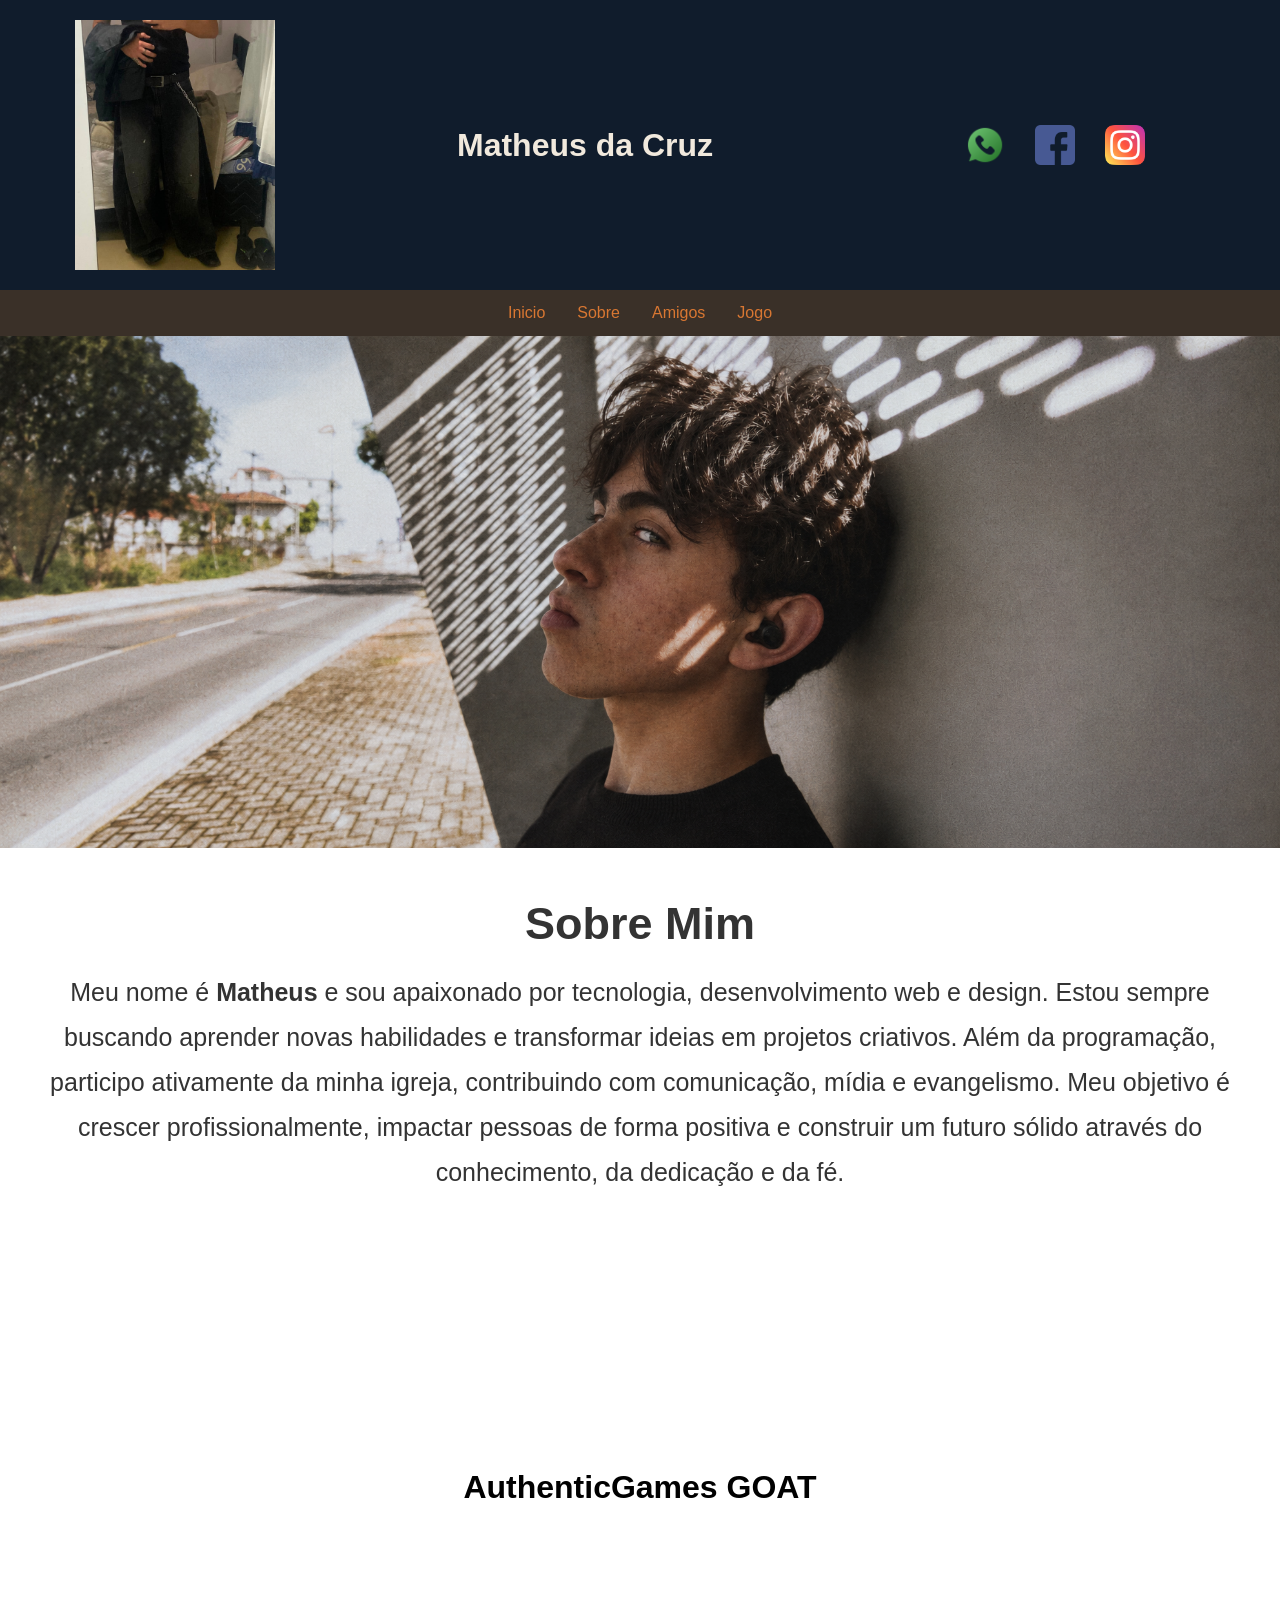
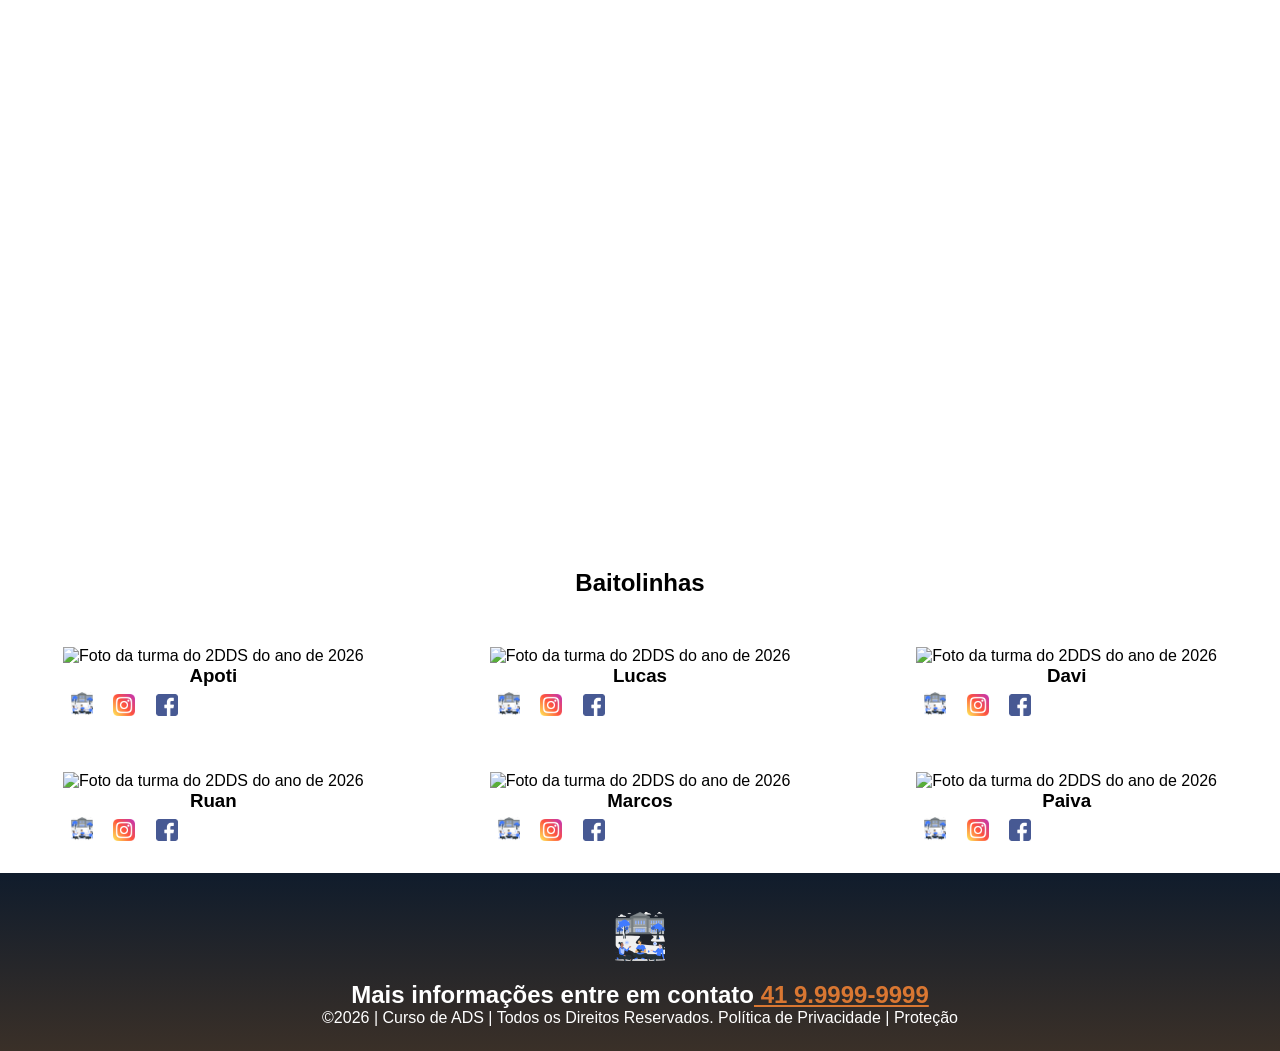
==== index.html @ 513d7f26 "1" ====
<!DOCTYPE html>
<html lang="pt-br">
<head>
<meta charset="UTF-8">
<meta name="viewport" content="width=device-width, initial-scale=1.0">
<title>Mtsxs Página</title>
<link rel="stylesheet" href="style.css">
</head>
<body>
<!--header é a parte do cabeçalho do site, é o topo da página-->
<header class="cabecalho-itens">
<img class="cabecalho_imagem" src="image.png" alt="Logo da
Página">
<h1 class="titulo_site">Matheus da Cruz</h1>
<div class="sociais">
<img class="sociais" src="whatsapp.png" alt="Logo do Whats da
Escola">
<img class="sociais" src="facebook.png" alt="Facebook da
Escola">
<img class="sociais" src="instagram.png" alt="instagram da
Escola">
</div>
</header>

<ul>
  <li><a href="index.html">Inicio</a></li>
  <li><a href="sobre.html">Sobre</a></li>
  <li><a href="amigos.html">Amigos</a></li>
  <li><a href="jogo.html">Jogo</a></li>
</ul>

<!--Seção banner 1 é a parte do paragrafo 1 da página-->
<section class="banner1">
<img class="escola.image" src="mtsxbanner.png" alt="Banner da Escola">
</section>

 <h2 class="titulo-sobre">Sobre Mim</h2>
<p class="sobre-mim">
    Meu nome é <strong>Matheus</strong> e sou apaixonado por tecnologia, desenvolvimento web e design. Estou sempre buscando aprender novas habilidades e transformar ideias em projetos criativos. Além da programação, participo ativamente da minha igreja, contribuindo com comunicação, mídia e evangelismo. Meu objetivo é crescer profissionalmente, impactar pessoas de forma positiva e construir um futuro sólido através do conhecimento, da dedicação e da fé.
  </p>

<div class="palmeiras">
    <h1>AuthenticGames GOAT</h1>
    <iframe width="560" height="315" src="https://www.youtube.com/embed/jVwn1xZEgJ4?si=pbsMrGGOZ6Kr99D4" title="YouTube video player" frameborder="0" allow="accelerometer; autoplay; clipboard-write; encrypted-media; gyroscope; picture-in-picture; web-share" referrerpolicy="strict-origin-when-cross-origin" allowfullscreen></iframe>
</div>

<!--Seção estudantes é a parte do paragrafo 2 da página -- "Meninos"-->
<!--altere em "src="estudante_menino_1.png" para src"nome da imagem do menino em
todos abaixo-->
<!--altere em "src="site_school.png" para src"nome da logo em todos abaixo-->
<!--para aumentar os alunos copie a div no edidor que corresponda desde a foto
até os icones abaixo - dúvidas chame o professor-->
<section class="estudante">
<h1 class="estudante_titulo">Baitolinhas</h1>
<p> </p>
<div class="estudantes_todos">
<div class="estudante-div">
<img class="estudante-imagem" src="etmhe.jpg" alt="Foto da
turma do 2DDS do ano de 2026">
<h3 class="estudante-nome">Apoti</h3>
<a href="https://cursos.alura.com.br/dashboard">
<p> </p>
<img class="estudante-icone" src="logo_nossa_escola.png" alt="Link do Site da
escola"></a>
<img class="estudante-icone" src="instagram.png" alt="Link do
Instagram">
<img class="estudante-icone" src="facebook.png" alt="Link do Facebook">
</div>
<div class="estudante-div">
<img class="estudante-imagem" src="hospA.jpg" alt="Foto da
turma do 2DDS do ano de 2026">
<h3 class="estudante-nome">Lucas</h3>
<a href="https://cursos.alura.com.br/dashboard">
<p> </p>
<img class="estudante-icone" src="logo_nossa_escola.png" alt="Link do
Site da escola"></a>
<img class="estudante-icone" src="instagram.png" alt="Link do
Instagram">
<img class="estudante-icone" src="facebook.png" alt="Link do
Facebook">
</div>
<div class="estudante-div">
<img class="estudante-imagem" src="image (1).png" alt="Foto da
turma do 2DDS do ano de 2026">
<h3 class="estudante-nome">Davi</h3>
<a href="https://cursos.alura.com.br/dashboard">
<p> </p>
<img class="estudante-icone" src="logo_nossa_escola.png" alt="Link do
Site da escola"></a>
<img class="estudante-icone" src="instagram.png" alt="Link do
Instagram">
<img class="estudante-icone" src="facebook.png" alt="Link do
Facebook">
</div>
</div>
</section>
<!--Seção estudantes é a parte do paragrafo 3 da página -- "Meninas"-->
<!--altere em "src="estudante_menina_1.png" para src"nome da imagem do menina em
todas abaixo-->
<!--altere em "src="site_school.png" para src"nome da logo em todos abaixo-->
<section class="estudante">
<div class="estudantes_todos">
<div class="estudante-div">
<img class="estudante-imagem" src="2kBKp.jpg" alt="Foto da
turma do 2DDS do ano de 2026">
<h3 class="estudante-nome">Ruan</h3>
<a href="https://cursos.alura.com.br/dashboard">
<p> </p>
<img class="estudante-icone" src="logo_nossa_escola.png" alt="Link do Site da
escola"></a>
<img class="estudante-icone" src="instagram.png" alt="Link do Instagram">
<img class="estudante-icone" src="facebook.png" alt="Link do Facebook">
</div>
<div class="estudante-div">
<img class="estudante-imagem" src="PXOVA.jpg" alt="Foto da turma do
2DDS do ano de 2026">
<h3 class="estudante-nome">Marcos</h3>
<a href="https://cursos.alura.com.br/dashboard">
<p> </p>
<img class="estudante-icone" src="logo_nossa_escola.png" alt="Link do Site
da escola"></a>
<img class="estudante-icone" src="instagram.png" alt="Link do Instagram">
<img class="estudante-icone" src="facebook.png" alt="Link do Facebook">
</div>
<div class="estudante-div">
<img class="estudante-imagem" src="nOo2R.png" alt="Foto da turma do
2DDS do ano de 2026">
<h3 class="estudante-nome">Paiva</h3>
<a href="https://cursos.alura.com.br/dashboard">
<p> </p>
<img class="estudante-icone" src="logo_nossa_escola.png" alt="Link do Site
da escola"></a>
<img class="estudante-icone" src="instagram.png" alt="Link do Instagram">
<img class="estudante-icone" src="facebook.png" alt="Link do Facebook">
</div>
</div>
</section>

<!--Seção rodapé é a parte final da paragrafo 3 da página-->
<footer class="escola">
<img class="logo_rodape" src="logo_nossa_escola.png" alt="Logo da Escola">
<h2 class="escola-título">Mais informações entre em contato<a class="link"

href="https://wa.me/5541999999999"> 41 9.9999-9999 </a></h2>
<p></p>
<p>©2026 | Curso de ADS | Todos os Direitos Reservados.
Política de Privacidade | Proteção
---- style.css ----
*{
margin: 0;
padding: 0;
box-sizing: border-box;
}
body{
font-family: "Poppins", sans-serif;
}
header{
background-color: #101C2C;
color: #F1E9DD;
width: 100%;
padding: 20px;
}
.cabecalho-itens{
max-width: 1980px;
margin: 0 auto;
display: flex;
align-items: center;
justify-content: center;
}
.cabecalho_imagem{
width: 200px;
display: flex;
justify-content: flex-start;
align-items: center;
}
.titulo_site{
padding: 50px;
text-align: center;
width: 50%;
font: 30px;
}
.sociais{
display: flex;
justify-content: flex-end;
width: 25%;
padding-right: 30px;
}
.banner1{
display: block;
width: 100%;
overflow: hidden;
}
.escola.image,
.banner1 img {
  width: 100%;
  height: auto;
  max-width: 100%;
  display: block;
  margin: 0;
}
.estudante_titulo{
padding: 50px;
text-align: center;
}
.estudante-nome{
text-align: center;
}
.estudante-imagem{
width: 150px;
}
.estudante-icone{
width: 38px;
padding: 4px 8px;
}
.estudante{
background-image: background-color(#faae43);
padding: 24px 0;
}

.estudante.div{
text-align: center;
padding: 24px 0;
}
.estudantes_todos{
display: flex;
justify-content: space-around;
}
.escola{
background-image: linear-gradient(#101C2C,#3A3028);
color: white;
display: flex;
justify-content:center;
padding: 24px 0;
text-align:center;
display:block;
}
.escola-titulo{
padding: 50px;
text-align: center;
}
.logo_rodape{
height: 80px;
padding: 12px 0;
}

.link{
color: #D97732;
text-decoration:
}

ul {
  list-style-type: none;
  margin: 0;
  padding: 0;
  overflow: hidden;
  background-color: #3A3028;
  display: flex;
  justify-content: center;
}

ul li {
  float: left;
}

ul li a {
  display: block;
  color: #D97732;
  text-align: center;
  padding: 14px 16px;
  text-decoration: none;
}

ul li a:hover {
  background-color: #667385;
}
.palmeiras {
    background-color: white;
    display: flex;
    flex-direction: column;
    align-items: center;
    justify-content: center;
    min-height: 100vh;
}

.titulo-sobre {
    font-size: 45px;
    margin-top: 50px;
    margin-bottom: 20px;
    text-align: center;
    font-weight: bold;
    color: #333;
}

.sobre-mim {
    max-width: 1500px;
    margin: auto;
    text-align: center;
    font-size: 25px;
    line-height: 1.8;
    color: #333;
    padding: 0 20px;
}

        /* BORDA QUE SEPARA O JOGO DA PÁGINA */
        .area-jogo {
            width: 95%;
            max-width: 1100px;
            margin: 40px auto;
            padding: 12px;

            border: 8px solid #D97732;
            border-radius: 25px;

            background: #050914;
            box-shadow: 0 0 25px rgba(217, 119, 50, 0.4);
        }

        .titulo-jogo {
            text-align: center;
            padding: 15px;
            color: #D97732;
            font-size: 28px;
        }

        #jogo {
            display: block;
            width: 100%;
            height: 600px;

            background: #050914;
            border-radius: 15px;

            image-rendering: pixelated;
        }

        .placar {
            text-align: center;
            font-size: 20px;
            padding-bottom: 10px;
        }

        .controles {
            text-align: center;
            padding: 15px;
            color: #ccc;
        }
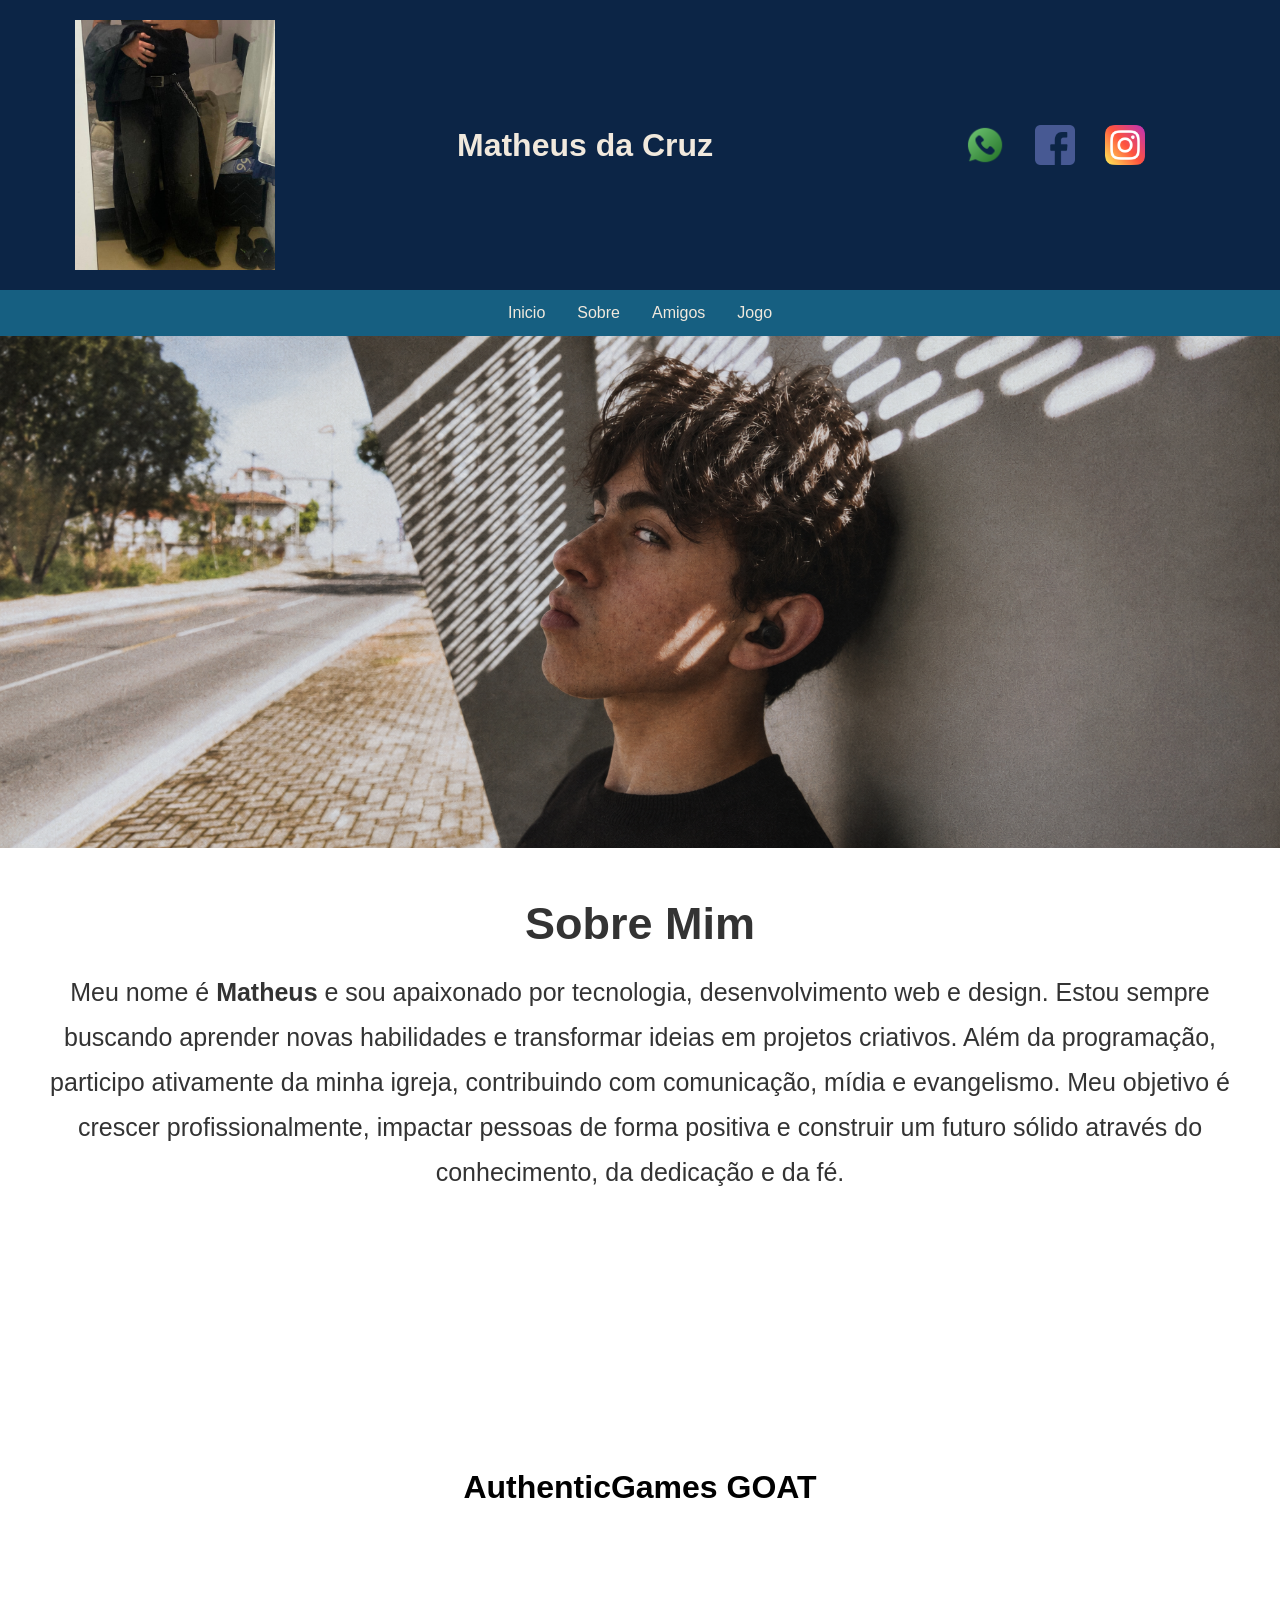
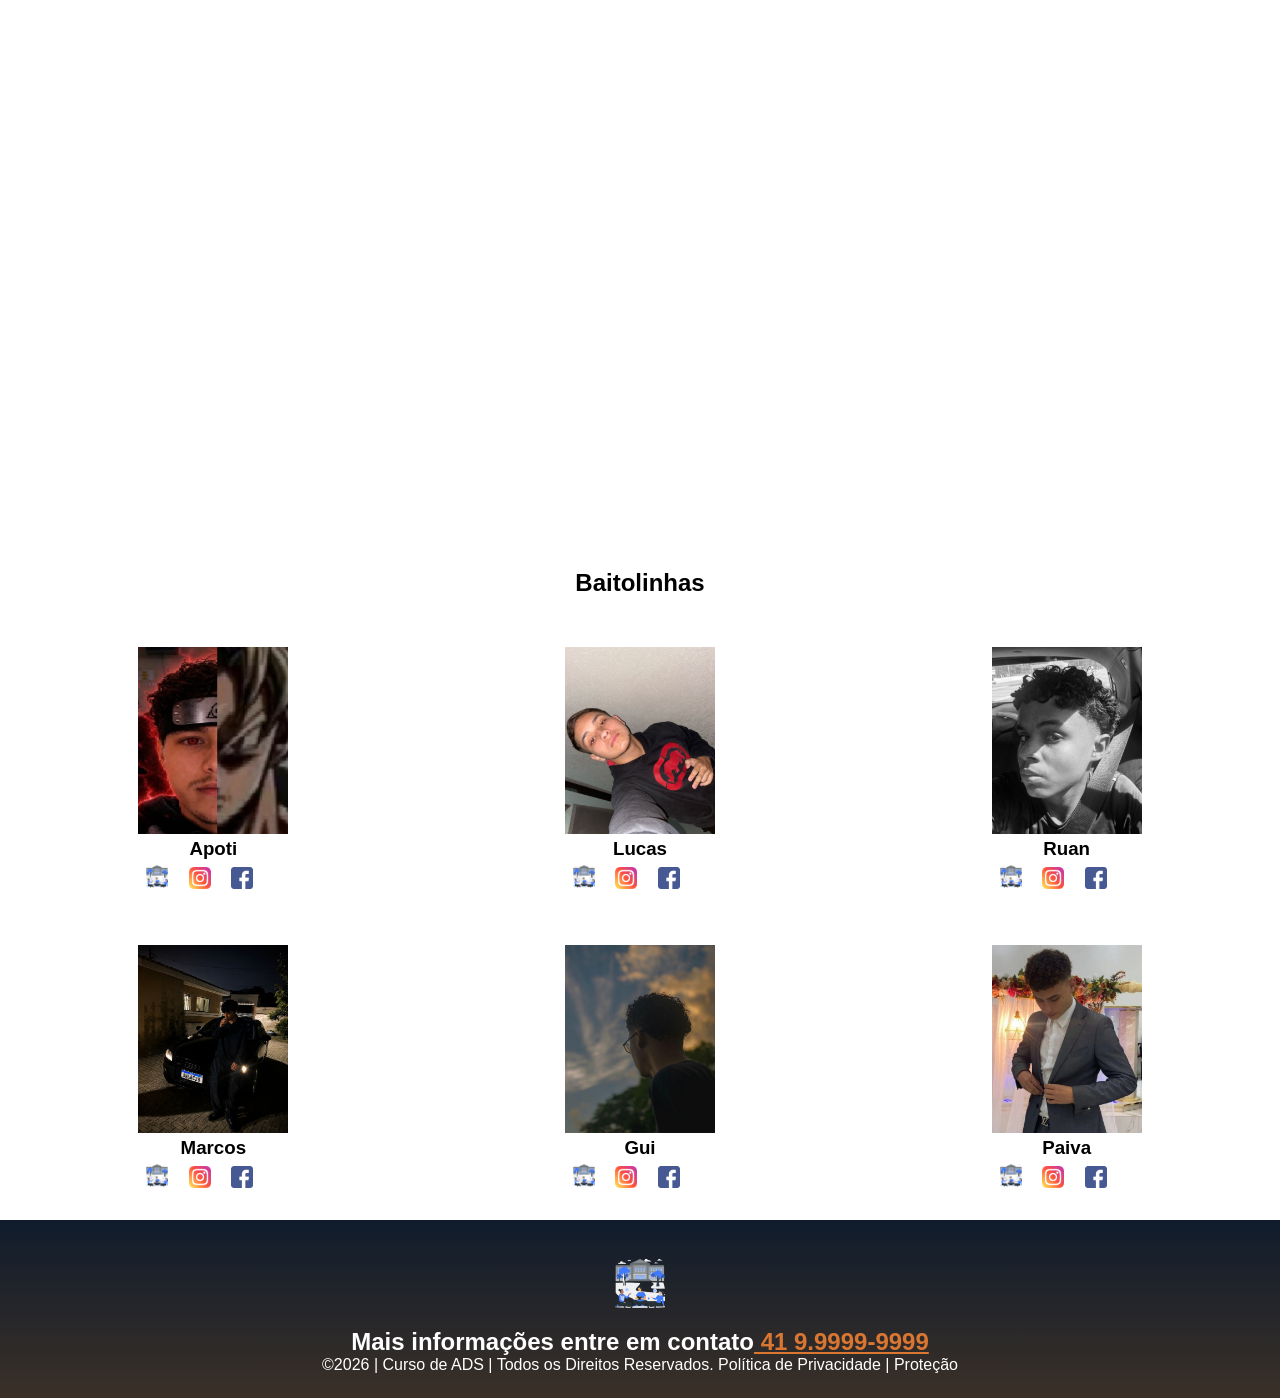
==== commit 6eb59caa: "111" ====
--- a/index.html
+++ b/index.html
@@ -55,7 +55,7 @@
 <p> </p>
 <div class="estudantes_todos">
 <div class="estudante-div">
-<img class="estudante-imagem" src="etmhe.jpg" alt="Foto da
+<img class="estudante-imagem" src="apoti.png" alt="Foto da
 turma do 2DDS do ano de 2026">
 <h3 class="estudante-nome">Apoti</h3>
 <a href="https://cursos.alura.com.br/dashboard">
@@ -67,7 +67,7 @@
 <img class="estudante-icone" src="facebook.png" alt="Link do Facebook">
 </div>
 <div class="estudante-div">
-<img class="estudante-imagem" src="hospA.jpg" alt="Foto da
+<img class="estudante-imagem" src="lucas.png" alt="Foto da
 turma do 2DDS do ano de 2026">
 <h3 class="estudante-nome">Lucas</h3>
 <a href="https://cursos.alura.com.br/dashboard">
@@ -80,9 +80,9 @@
 Facebook">
 </div>
 <div class="estudante-div">
-<img class="estudante-imagem" src="image (1).png" alt="Foto da
+<img class="estudante-imagem" src="ruan.png" alt="Foto da
 turma do 2DDS do ano de 2026">
-<h3 class="estudante-nome">Davi</h3>
+<h3 class="estudante-nome">Ruan</h3>
 <a href="https://cursos.alura.com.br/dashboard">
 <p> </p>
 <img class="estudante-icone" src="logo_nossa_escola.png" alt="Link do
@@ -101,9 +101,9 @@
 <section class="estudante">
 <div class="estudantes_todos">
 <div class="estudante-div">
-<img class="estudante-imagem" src="2kBKp.jpg" alt="Foto da
+<img class="estudante-imagem" src="marcos.png" alt="Foto da
 turma do 2DDS do ano de 2026">
-<h3 class="estudante-nome">Ruan</h3>
+<h3 class="estudante-nome">Marcos</h3>
 <a href="https://cursos.alura.com.br/dashboard">
 <p> </p>
 <img class="estudante-icone" src="logo_nossa_escola.png" alt="Link do Site da
@@ -112,9 +112,9 @@
 <img class="estudante-icone" src="facebook.png" alt="Link do Facebook">
 </div>
 <div class="estudante-div">
-<img class="estudante-imagem" src="PXOVA.jpg" alt="Foto da turma do
+<img class="estudante-imagem" src="gui.png" alt="Foto da turma do
 2DDS do ano de 2026">
-<h3 class="estudante-nome">Marcos</h3>
+<h3 class="estudante-nome">Gui</h3>
 <a href="https://cursos.alura.com.br/dashboard">
 <p> </p>
 <img class="estudante-icone" src="logo_nossa_escola.png" alt="Link do Site
@@ -123,7 +123,7 @@
 <img class="estudante-icone" src="facebook.png" alt="Link do Facebook">
 </div>
 <div class="estudante-div">
-<img class="estudante-imagem" src="nOo2R.png" alt="Foto da turma do
+<img class="estudante-imagem" src="paiva.png" alt="Foto da turma do
 2DDS do ano de 2026">
 <h3 class="estudante-nome">Paiva</h3>
 <a href="https://cursos.alura.com.br/dashboard">
--- a/style.css
+++ b/style.css
@@ -7,7 +7,7 @@
 font-family: "Poppins", sans-serif;
 }
 header{
-background-color: #101C2C;
+background-color: #0c2546;
 color: #F1E9DD;
 width: 100%;
 padding: 20px;
@@ -105,7 +105,7 @@
   margin: 0;
   padding: 0;
   overflow: hidden;
-  background-color: #3A3028;
+  background-color: #165f81;
   display: flex;
   justify-content: center;
 }
@@ -116,7 +116,7 @@
 
 ul li a {
   display: block;
-  color: #D97732;
+  color: #F1E9DD;
   text-align: center;
   padding: 14px 16px;
   text-decoration: none;
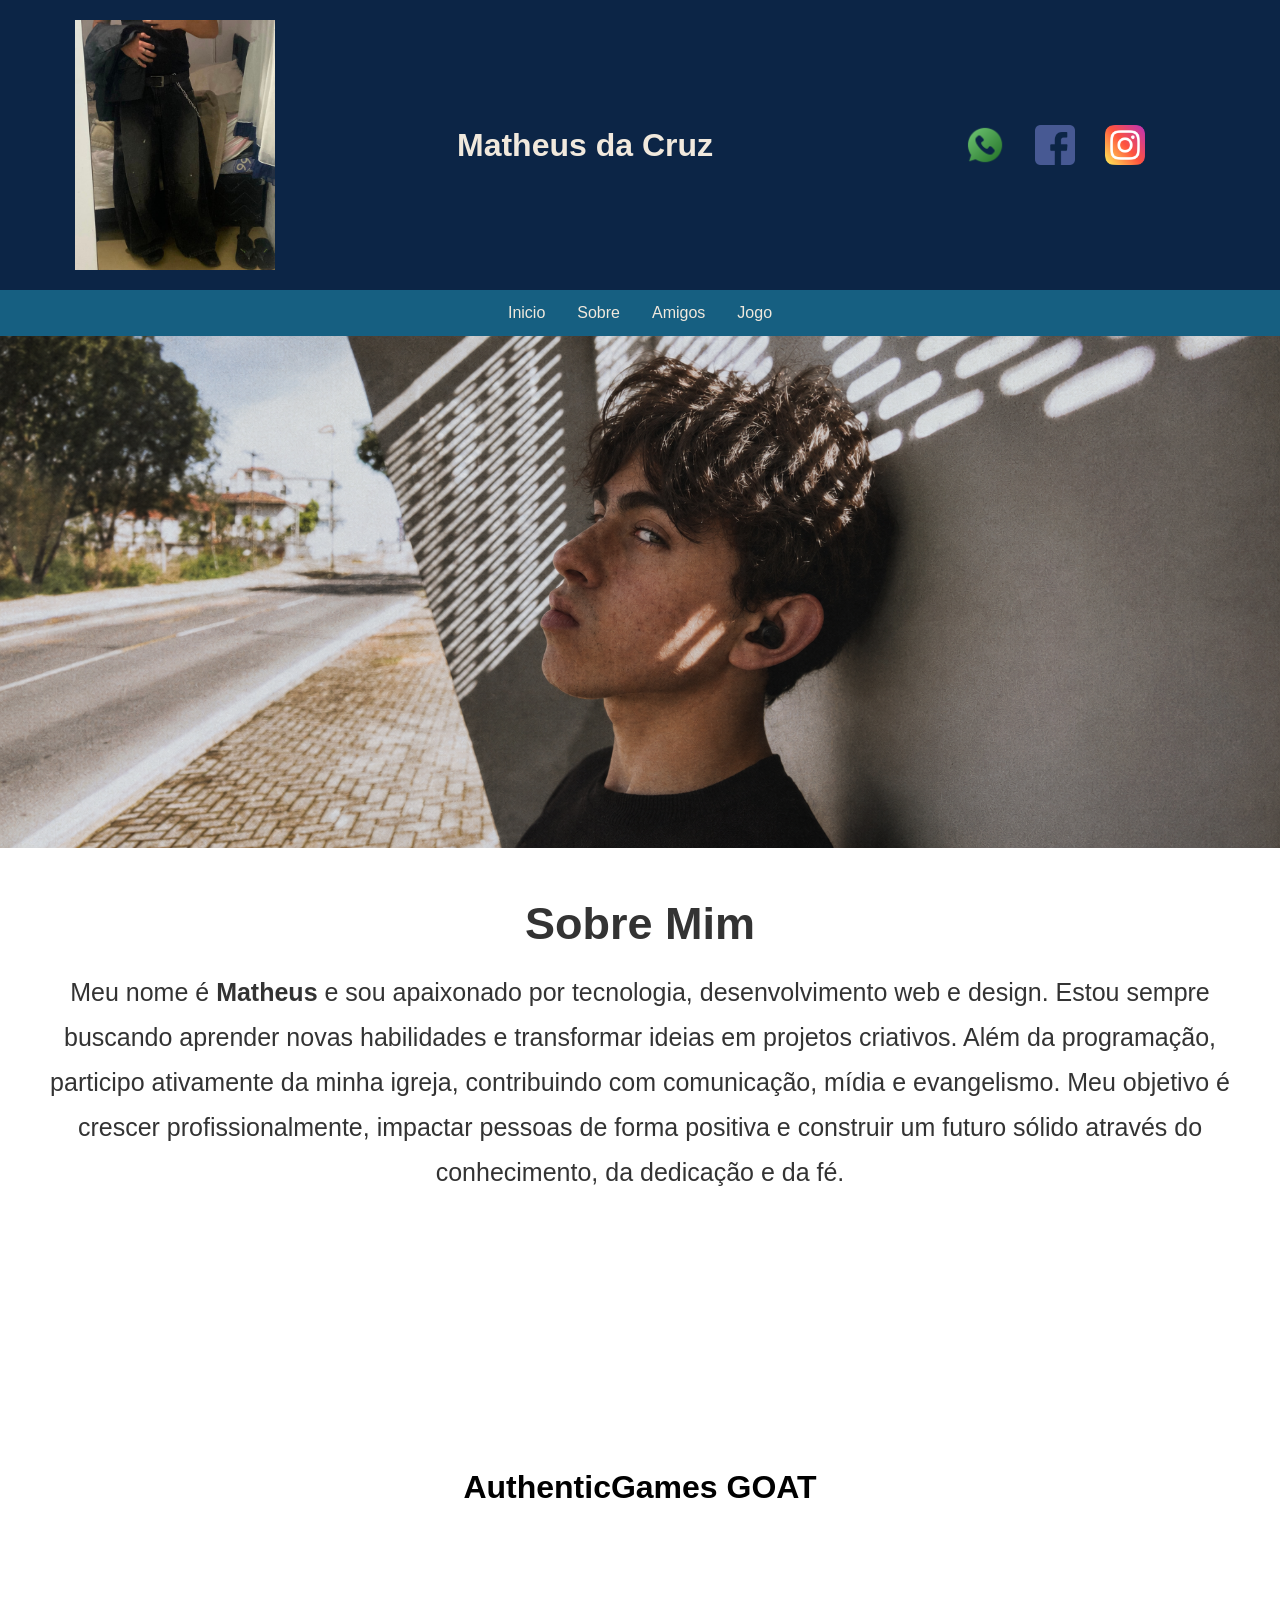
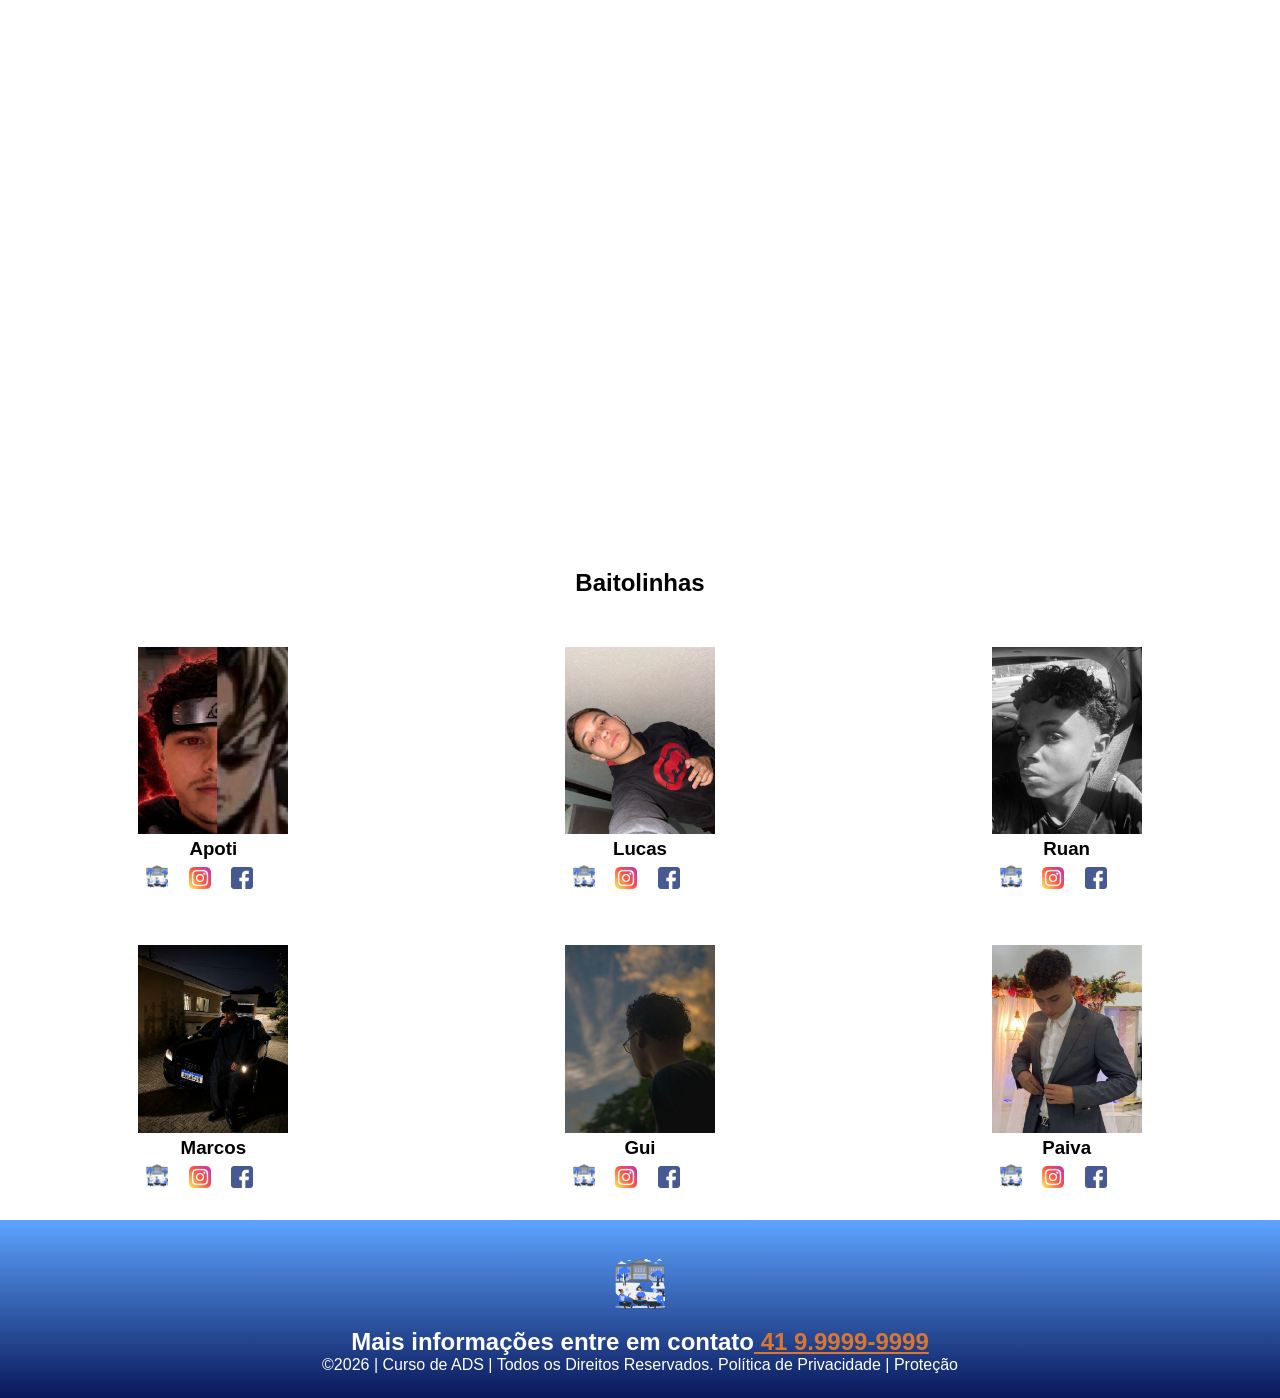
==== commit cb8f01fb: "gg" ====
--- a/index.html
+++ b/index.html
@@ -39,7 +39,7 @@
     Meu nome é <strong>Matheus</strong> e sou apaixonado por tecnologia, desenvolvimento web e design. Estou sempre buscando aprender novas habilidades e transformar ideias em projetos criativos. Além da programação, participo ativamente da minha igreja, contribuindo com comunicação, mídia e evangelismo. Meu objetivo é crescer profissionalmente, impactar pessoas de forma positiva e construir um futuro sólido através do conhecimento, da dedicação e da fé.
   </p>
 
-<div class="palmeiras">
+<div class="fav">
     <h1>AuthenticGames GOAT</h1>
     <iframe width="560" height="315" src="https://www.youtube.com/embed/jVwn1xZEgJ4?si=pbsMrGGOZ6Kr99D4" title="YouTube video player" frameborder="0" allow="accelerometer; autoplay; clipboard-write; encrypted-media; gyroscope; picture-in-picture; web-share" referrerpolicy="strict-origin-when-cross-origin" allowfullscreen></iframe>
 </div>
--- a/style.css
+++ b/style.css
@@ -78,7 +78,7 @@
 justify-content: space-around;
 }
 .escola{
-background-image: linear-gradient(#101C2C,#3A3028);
+background-image: linear-gradient(#5da3ff,#09185a);
 color: white;
 display: flex;
 justify-content:center;
@@ -125,7 +125,7 @@
 ul li a:hover {
   background-color: #667385;
 }
-.palmeiras {
+.fav {
     background-color: white;
     display: flex;
     flex-direction: column;
